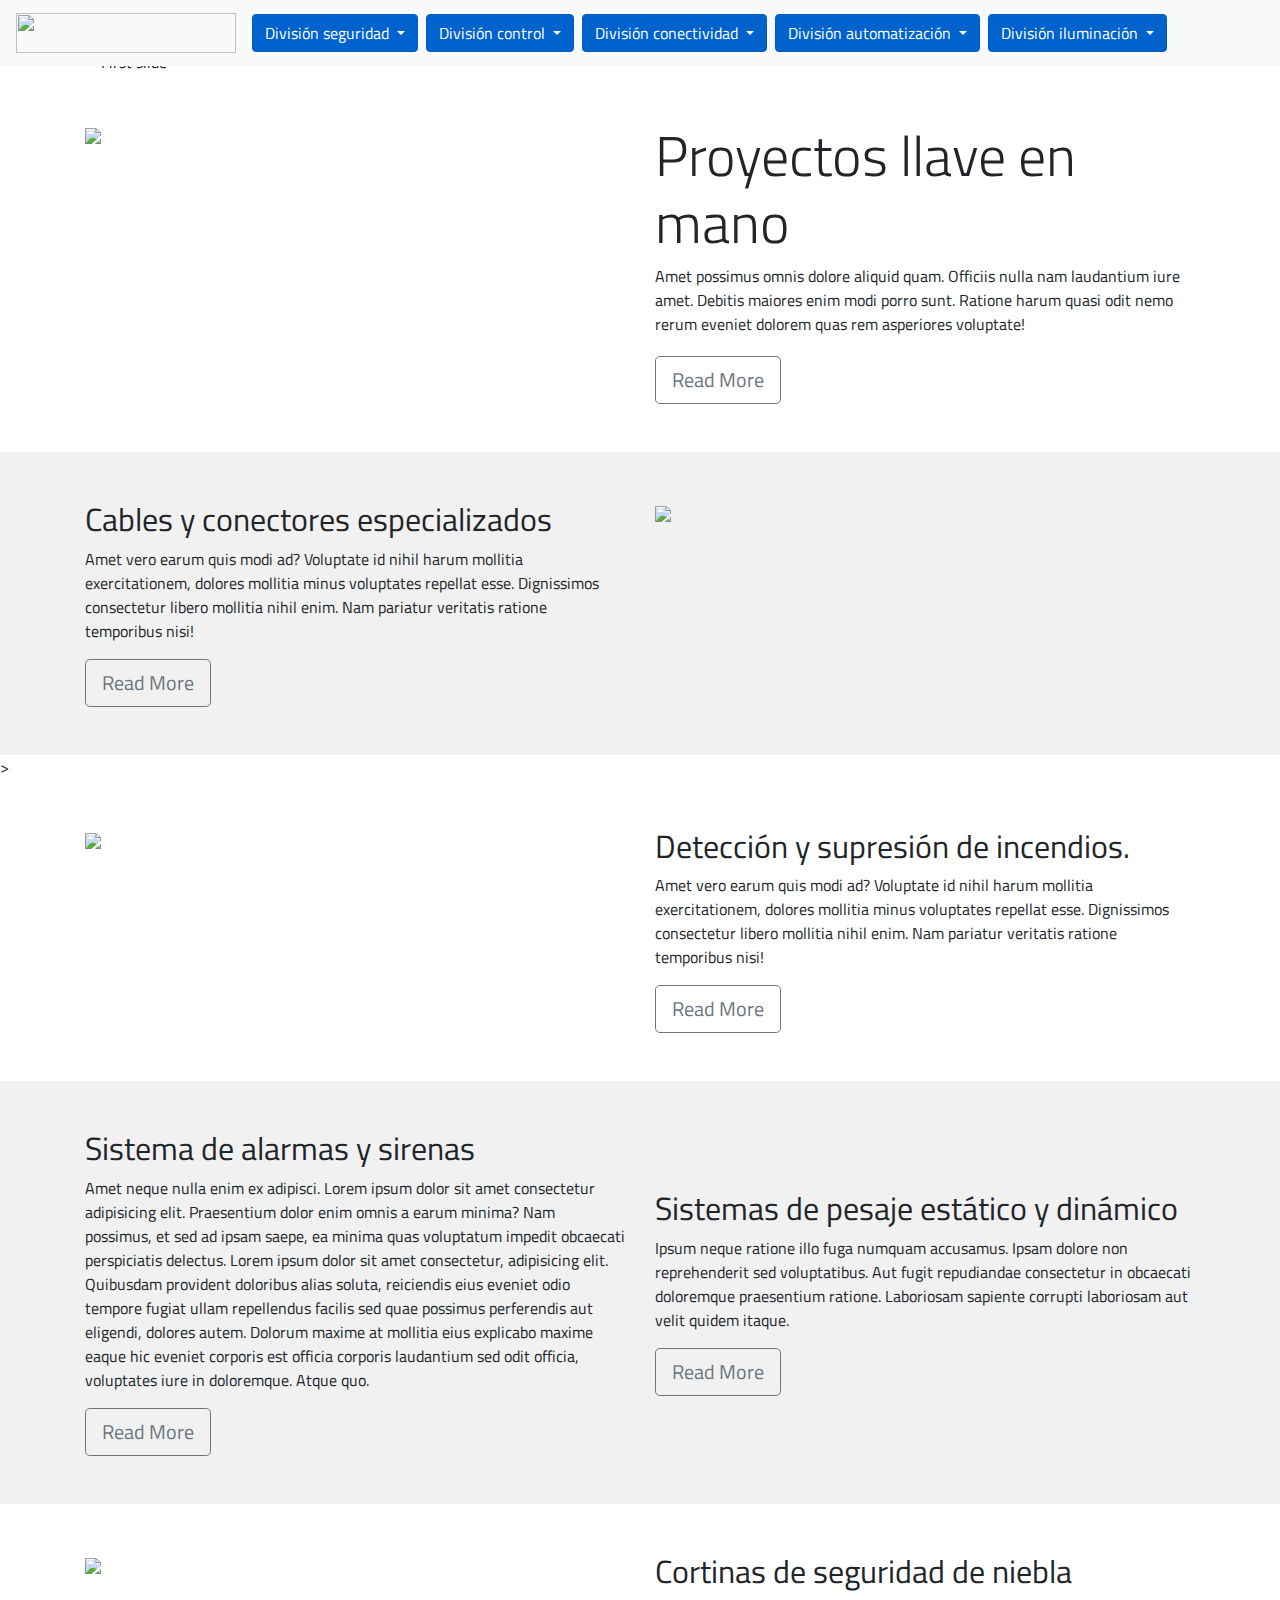
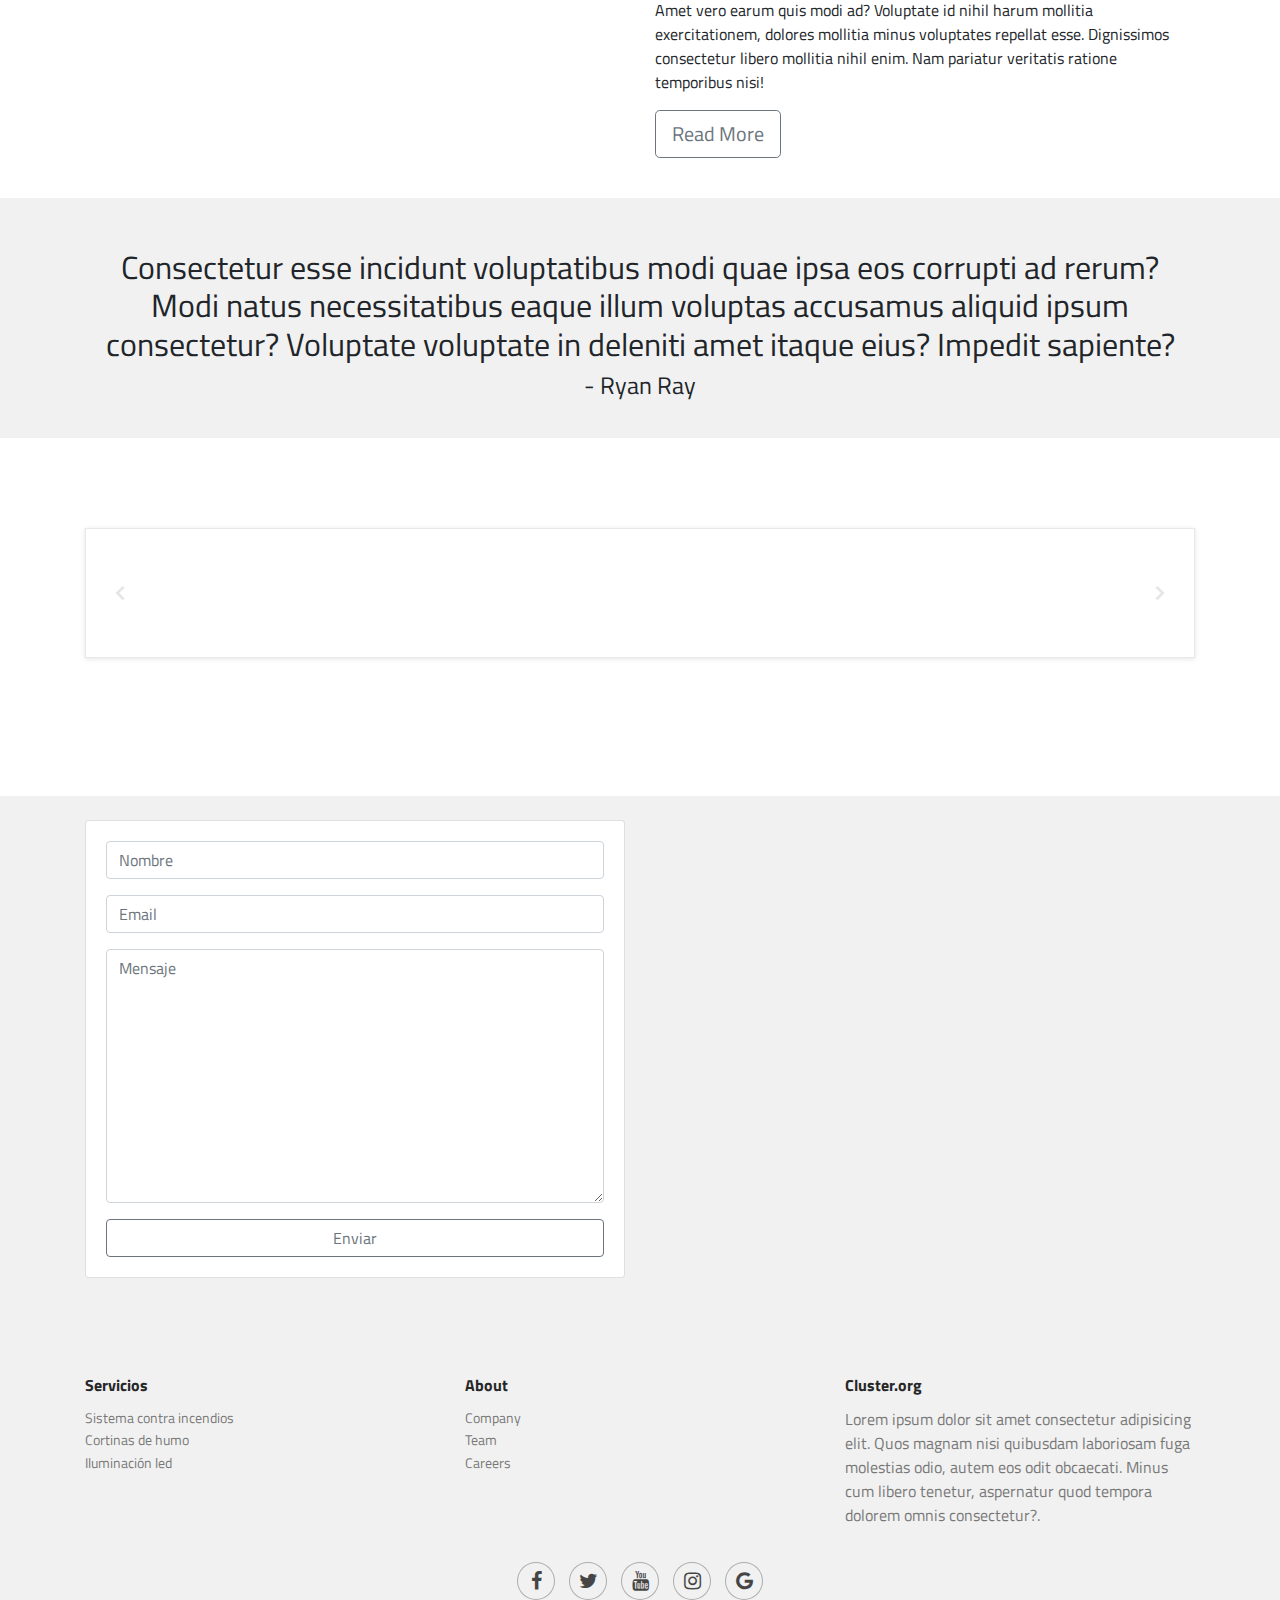
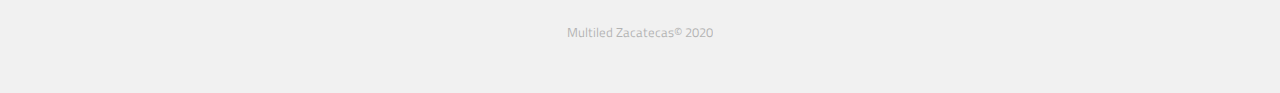
==== index.html @ 1f3538a5 "Multiled-4" ====
<!DOCTYPE html>
<html lang="en">

<head>
  <meta charset="UTF-8" />
  <title>Multiled</title>
  <!-- GOOGLE FONT -->
  <link href="https://fonts.googleapis.com/css?family=Titillium+Web" rel="stylesheet" />
  <!-- BOOTSTRAP 4 -->
  <link rel="stylesheet" href="https://stackpath.bootstrapcdn.com/bootstrap/4.1.0/css/bootstrap.min.css"
    integrity="sha384-9gVQ4dYFwwWSjIDZnLEWnxCjeSWFphJiwGPXr1jddIhOegiu1FwO5qRGvFXOdJZ4" crossorigin="anonymous">

  <!--los links y scrips del carousel de logos-->

  <link href='https://maxcdn.bootstrapcdn.com/bootstrap/4.1.1/css/bootstrap.min.css' rel='stylesheet'>
  <link href='https://use.fontawesome.com/releases/v5.8.1/css/all.css' rel='stylesheet'>
  <script type='text/javascript' src='https://cdnjs.cloudflare.com/ajax/libs/jquery/3.2.1/jquery.min.js'></script>
  <script type='text/javascript' src='https://maxcdn.bootstrapcdn.com/bootstrap/4.1.1/js/bootstrap.min.js'></script>

  <!--links y scrips del footer-dark-->
  <link href='https://maxcdn.bootstrapcdn.com/bootstrap/4.4.1/css/bootstrap.min.css' rel='stylesheet'>
  <link href='https://cdnjs.cloudflare.com/ajax/libs/font-awesome/4.7.0/css/font-awesome.min.css' rel='stylesheet'>

  <script type='text/javascript' src='https://cdnjs.cloudflare.com/ajax/libs/jquery/3.2.1/jquery.min.js'></script>
  <script type='text/javascript' src='https://maxcdn.bootstrapcdn.com/bootstrap/4.4.1/js/bootstrap.min.js'></script>


  <!-- SCROOLL REVEAL JS LIBRARY CDN -->
  <script src="https://unpkg.com/scrollreveal/dist/scrollreveal.min.js"></script>
  <!-- CUSTOM CSS -->
  <link rel="stylesheet" href="css/main.css">
</head>

<body>

  <!-- NAVIGATION -->
  <nav class="navbar navbar-expand-lg navbar-light bg-light fixed-top">
    <a class="navbar-brand" href="/index.html"> <img src="img/logo1.png" width="220" height="40" alt=""></a>
    <!--navbar para colocar el logo-->

    <button class="navbar-toggler" type="button" data-toggle="collapse" data-target="#navbarNavAltMarkup"
      aria-controls="navbarNavAltMarkup" aria-expanded="false" aria-label="Toggle navigation">
      <span class="navbar-toggler-icon"></span>
    </button>
    <div class="collapse navbar-collapse" id="navbarNavAltMarkup">
      <div class="navbar-nav ml-center">

        <div class="btn-group">
          <!--navegación de boton-->
          <div class="dropdown show">
            <a class="btn btn-primary dropdown-toggle col-xs-2" href="#" role="button" id="dropdownMenuLink"
              data-toggle="dropdown" aria-haspopup="true" aria-expanded="false">
              División seguridad
            </a>
            <div class="dropdown-menu" aria-labelledby="dropdownMenuLink">
              <a class="dropdown-item" href="/Div_Seg.html">Detección y supresión de incendios</a>
              <a class="dropdown-item" href="/Div_Seg.html">Cortinas de seguridad de niebla</a>
              <a class="dropdown-item" href="/Div_Seg.html">Sistema de alarmas y sirenas</a>
            </div>
          </div>

          <!--navegación de boton-->
          <div class="dropdown show">
            <a class="btn btn-primary dropdown-toggle col-xs-2 ml-2" href="#" role="button" id="dropdownMenuLink"
              data-toggle="dropdown" aria-haspopup="true" aria-expanded="false">
              División control
            </a>
            <div class="dropdown-menu" aria-labelledby="dropdownMenuLink">
              <a class="dropdown-item" href="#">Sistema de pesajes</a>
              <a class="dropdown-item" href="#">Densímetros</a>
              <a class="dropdown-item" href="#">Sensores especializados para instrumentación</a>
            </div>
          </div>

          <!--navegación de botón-->

          <div class="dropdown show">
            <a class="btn btn-primary dropdown-toggle col-xs-2 ml-2" href="#" role="button" id="dropdownMenuLink"
              data-toggle="dropdown" aria-haspopup="true" aria-expanded="false">
              División conectividad
            </a>
            <div class="dropdown-menu" aria-labelledby="dropdownMenuLink">
              <a class="dropdown-item" href="#">PLC</a>
              <a class="dropdown-item" href="#">Cables y conectores especializados</a>
            </div>
          </div>

          <!--navegación de boton-->
          <div class="dropdown show">
            <a class="btn btn-primary dropdown-toggle col-xs-2 ml-2" href="#" role="button" id="dropdownMenuLink"
              data-toggle="dropdown" aria-haspopup="true" aria-expanded="false">
              División automatización
            </a>
            <div class="dropdown-menu" aria-labelledby="dropdownMenuLink">
              <a class="dropdown-item" href="#">Automatización de procesos industriales personalizados</a>
            </div>
          </div>

          <!--navegación de boton-->
          <div class="dropdown show">
            <a class="btn btn-primary dropdown-toggle col-xs-2 ml-2" href="#" role="button" id="dropdownMenuLink"
              data-toggle="dropdown" aria-haspopup="true" aria-expanded="false">
              <!--añadi estos 2 pedacitos de código para separar los botones uno de otro col-xs-2 ml-2-->
              División iluminación
            </a>
            <div class="dropdown-menu" aria-labelledby="dropdownMenuLink">
              <a class="dropdown-item" href="#">Iluminación led especializada</a>
            </div>
          </div>
          <!--fin del navbar-->
        </div>
  </nav>
  <!--navegación de botón-->

  <!--Presentación de imagenes-->

  <div id="carouselExampleIndicators" class="carousel slide" data-ride="carousel">
    <ol class="carousel-indicators">
      <li data-target="#carouselExampleIndicators" data-slide-to="0" class="active"></li>
      <li data-target="#carouselExampleIndicators" data-slide-to="1"></li>
      <li data-target="#carouselExampleIndicators" data-slide-to="2"></li>
    </ol>
    <div id="carousel">
      <div class="container">
        <!--anadí este container para que la imagen se viera más pequeña y centrada-->
        <div class="carousel-inner">
          <div class="carousel-item active">

            <img class="d-block w-100" src="img/humo.png" padd alt="First slide">
          </div>
          <div class="carousel-item">
            <img class="d-block w-100" src="img/det_supr_ince_01.png" alt="Second slide">
          </div>
          <div class="carousel-item">
            <img class="d-block w-100" src="img/sirenas y alarmas.png" alt="Third slide">
          </div>
        </div>
        <a class="carousel-control-prev" href="#carouselExampleIndicators" role="button" data-slide="prev">
          <span class="carousel-control-prev-icon" aria-hidden="true"></span>
          <span class="sr-only">Previous</span>
        </a>
        <a class="carousel-control-next" href="#carouselExampleIndicators" role="button" data-slide="next">
          <span class="carousel-control-next-icon" aria-hidden="true"></span>
          <span class="sr-only">Next</span>
        </a>
      </div>
    </div>
  </div>

  <!-- SECTION -->
  <section id="header">
    <div class="container">
      <div class="row">
        <div class="col-md-6 col-sm-6">
          <div class="header-content-left mt-5">
            <img src="img/llave en mano.png" style="width: 100%;">
          </div>
        </div>

        <div class="col-md-6 col-sm-6">
          <div class="header-content-right">
            <h1 class="display-4 mt-5">Proyectos llave en mano</h1>
            <p class="mt-2">Amet possimus omnis dolore aliquid quam. Officiis nulla nam laudantium iure amet. Debitis
              maiores enim modi porro sunt. Ratione harum quasi odit nemo rerum eveniet dolorem quas rem asperiores
              voluptate!</p>
            <a href="#" class="btn btn-outline-secondary header-btn btn-lg mt-1">Read More</a>
          </div>
        </div>
      </div>
    </div>
  </section>

  <section id="info-cero">
    <div class="container">
      <div class="row mt-5">
        <div class="col-md-6 col-md-2 mt-5 mb-5">
          <div class="info-right">
            <h2>Cables y conectores especializados</h2>
            <p>Amet vero earum quis modi ad? Voluptate id nihil harum mollitia exercitationem, dolores mollitia minus
              voluptates repellat esse. Dignissimos consectetur libero mollitia nihil enim. Nam pariatur veritatis
              ratione temporibus nisi!</p>
            <a href="#" class="btn btn-outline-secondary btn-lg">Read More</a>
          </div>
        </div>
        <div class="col-md-6 mt-5 mb-5">
          <div class="info-left">
            <img src="img/turck.png" style="width: 100%">
          </div>
        </div>
      </div>
  </section>>

  <section id="info-one">
    <div class="container">
      <div class="row mt-5">
        <div class="col-md-6">
          <div class="info-right">
            <img src="img/det_supr_ince_01.png" style="width: 100%">
          </div>
        </div>
        <div class="col-md-6 my-auto">
          <div class="info-right">
            <h2>Detección y supresión de incendios.</h2>
            <p>Amet vero earum quis modi ad? Voluptate id nihil harum mollitia exercitationem, dolores mollitia minus
              voluptates repellat esse. Dignissimos consectetur libero mollitia nihil enim. Nam pariatur veritatis
              ratione temporibus nisi!</p>
            <a href="#" class="btn btn-outline-secondary btn-lg">Read More</a>
          </div>
        </div>
      </div>
    </div>
  </section>

  <section id="info-two">
    <div class="container">
      <div class="row my-5">
        <div class="col-md-6 mt-5 mb-5">
          <h2>Sistema de alarmas y sirenas</h2>
          <p>Amet neque nulla enim ex adipisci.
            Lorem ipsum dolor sit amet consectetur adipisicing elit. Praesentium dolor enim omnis a earum minima? Nam
            possimus, et sed ad ipsam saepe, ea minima quas voluptatum impedit obcaecati perspiciatis delectus.
            Lorem ipsum dolor sit amet consectetur, adipisicing elit. Quibusdam provident doloribus alias soluta,
            reiciendis eius eveniet odio tempore fugiat ullam repellendus facilis sed quae possimus perferendis aut
            eligendi, dolores autem. Dolorum maxime at mollitia eius explicabo maxime eaque hic eveniet corporis est
            officia corporis laudantium sed odit officia, voluptates iure in doloremque. Atque quo.</p>
          <a href="#" class="btn btn-outline-secondary btn-lg">Read More</a>
        </div>
        <div class="col-md-6 my-auto">
          <h2>Sistemas de pesaje estático y dinámico</h2>
          <p>Ipsum neque ratione illo fuga numquam accusamus. Ipsam dolore non reprehenderit sed voluptatibus. Aut fugit
            repudiandae consectetur in obcaecati doloremque praesentium ratione. Laboriosam sapiente corrupti laboriosam
            aut velit quidem itaque.</p>
          <a href="#" class="btn btn-outline-secondary btn-lg">Read More</a>
        </div>
      </div>
    </div>
  </section>

  <section id="info-three">
    <div class="container">
      <div class="row mt-5">
        <div class="col-md-6">
          <div class="info-left">
            <img src="img/humo.png" style="width: 100%">
          </div>
        </div>
        <div class="col-md-6 my-auto">
          <div class="info-right">
            <h2>Cortinas de seguridad de niebla</h2>
            <p>Amet vero earum quis modi ad? Voluptate id nihil harum mollitia exercitationem, dolores mollitia minus
              voluptates repellat esse. Dignissimos consectetur libero mollitia nihil enim. Nam pariatur veritatis
              ratione temporibus nisi!</p>
            <a href="#" class="btn btn-outline-secondary btn-lg">Read More</a>
          </div>
        </div>
      </div>
    </div>
  </section>

  <section id="testimonial">
    <div class="container">
      <p class="h2 mb-2">
        Consectetur esse incidunt voluptatibus modi quae ipsa eos corrupti ad rerum? Modi natus necessitatibus eaque
        illum voluptas accusamus aliquid ipsum consectetur? Voluptate voluptate in deleniti amet itaque eius? Impedit
        sapiente?
      </p>
      <p class="h4">- Ryan Ray</p>
    </div>
  </section>
  <!--carrousel de los logos de las marcas-->
  <section>
    <script type='text/javascript'>$(document).ready(function(){

        if($('.brands_slider').length)
        {
        var brandsSlider = $('.brands_slider');
        
        brandsSlider.owlCarousel(
        {
        loop:true,
        autoplay:true,
        autoplayTimeout:5000,
        nav:false,
        dots:false,
        autoWidth:true,
        items:8,
        margin:42
        });
        
        if($('.brands_prev').length)
        {
        var prev = $('.brands_prev');
        prev.on('click', function()
        {
        brandsSlider.trigger('prev.owl.carousel');
        });
        }
        
        if($('.brands_next').length)
        {
        var next = $('.brands_next');
        next.on('click', function()
        {
        brandsSlider.trigger('next.owl.carousel');
        });
        }
        }
        
        
        });</script> 
    <link rel="stylesheet" href="https://cdnjs.cloudflare.com/ajax/libs/OwlCarousel2/2.3.4/assets/owl.carousel.min.css">
    <link rel="stylesheet" href="https://cdnjs.cloudflare.com/ajax/libs/OwlCarousel2/2.3.4/assets/owl.theme.default.css">
    <script src="https://cdnjs.cloudflare.com/ajax/libs/OwlCarousel2/2.2.1/owl.carousel.js"></script>
    <div class="brands">
        <div class="container">
            <div class="row">
                <div class="col">
                    <div class="brands_slider_container">
                        <div  class="owl-carousel owl-theme brands_slider" style="margin-top: 30px;">
                            <div class="owl-item">
                                <div class="brands_item d-flex flex-column justify-content-center"><img src="/img/logos/Ahresty2.png" alt=""></div>
                            </div>
                            <div class="owl-item">
                                <div class="brands_item d-flex flex-column justify-content-center"><img src="/img/logos/Arian-Silver.png" alt=""></div>
                            </div>
                            <div class="owl-item">
                                <div class="brands_item d-flex flex-column justify-content-center"><img src="/img/logos/Fresnillo.png" alt=""></div>
                            </div>
                            <div class="owl-item">
                                <div class="brands_item d-flex flex-column justify-content-center"><img src="/img/logos/Grupo-Mexico-logo.png" alt=""></div>
                            </div>
                            <div class="owl-item">
                                <div class="brands_item d-flex flex-column justify-content-center"><img src="/img/logos/logo peñoles.png" alt=""></div>
                            </div>
                            <div class="owl-item">
                                <div class="brands_item d-flex flex-column justify-content-center"><img src="/img/logos/logo_capstone.png" alt=""></div>
                            </div>
                            <div class="owl-item">
                                <div class="brands_item d-flex flex-column justify-content-center"><img src="/img/logos/Newmont-Goldcorp.png" alt=""></div>
                            </div>
                            <div class="owl-item">
                                <div class="brands_item d-flex flex-column justify-content-center"><img src="/img/logos/frisco.png" alt=""></div>
                            </div>
                        </div> <!-- Brands Slider Navigation -->
                        <div class="brands_nav brands_prev"><i class="fas fa-chevron-left"></i></div>
                        <div class="brands_nav brands_next"><i class="fas fa-chevron-right"></i></div>
                    </div>
                </div>
            </div>
        </div>
    </div>
  </section>

  <section id="contact">
    <div class="container">
      <div class="row mt-5">
        <div class="col-md-6">
          <div class="info-left">
            <form class="card mt-4">
              <div class="card-body">
                <div class="form-group">
                  <input type="text" class="form-control" placeholder="Nombre">
                </div>
                <div class="form-group">
                  <input type="text" class="form-control" placeholder="Email">
                </div>
                <div class="form-group">
                  <textarea cols="30" rows="10" placeholder="Mensaje" class="form-control"></textarea>
                </div>
                <button class="btn btn-outline-secondary btn-block" href="multiled@multiled.com.mx">
                  Enviar
                </button>
              </div>
            </form>
          </div>
        </div>
        <div class="col-md-6 mt-4">
          <div class="info-right">
            <iframe
              src="https://www.google.com/maps/embed?pb=!1m18!1m12!1m3!1d1839.4274007402591!2d-102.60488958325053!3d22.7707691632684!2m3!1f0!2f0!3f0!3m2!1i1024!2i768!4f13.1!3m3!1m2!1s0x14075cfde7ad9171%3A0x8395cbbb6cde0a20!2sMultiled%20Zacatecas%20SA%20DE%20CV!5e0!3m2!1sen!2smx!4v1588278283548!5m2!1sen!2smx"
              width="520" height="450" frameborder="0" style="border:0;" allowfullscreen="" aria-hidden="false"
              tabindex="0"></iframe>
          </div>
        </div>
      </div>
    </div>
    <br>
    <br>
  </section>

  <div class="footer-dark">
    <footer>
      <div class="container">
        <div class="row">
          <div class="col-md-4 item">
            <h3>Servicios</h3>
            <ul>
              <li><a href="#">Sistema contra incendios</a></li>
              <li><a href="#">Cortinas de humo</a></li>
              <li><a href="#">Iluminación led</a></li>
            </ul>
          </div>

          <div class="col-md-4 item">
            <h3>About</h3>
            <ul>
              <li><a href="#">Company</a></li>
              <li><a href="#">Team</a></li>
              <li><a href="#">Careers</a></li>
            </ul>
          </div>
          <div class="col-md-4 item text">
            <h3>Cluster.org</h3>
            <p>Lorem ipsum dolor sit amet consectetur adipisicing elit. Quos magnam nisi quibusdam laboriosam fuga
              molestias odio, autem eos odit obcaecati. Minus cum libero tenetur, aspernatur quod tempora dolorem omnis
              consectetur?.</p>
          </div>
          <div class="col item social"><a href="#"><i class="fa fa-facebook"></i></a><a href="#"><i
                class="fa fa-twitter"></i></a><a href="#"><i class="fa fa-youtube"></i></a><a href="#"><i
                class="fa fa-instagram"></i></a><a href="#"><i class="fa fa-google"></i></a></div>
        </div>
        <p class="copyright">Multiled Zacatecas© 2020</p>
      </div>
    </footer>
  </div>


  <!-- SCRIPTS -->
  <script src="https://code.jquery.com/jquery-3.3.1.slim.min.js"
    integrity="sha384-q8i/X+965DzO0rT7abK41JStQIAqVgRVzpbzo5smXKp4YfRvH+8abtTE1Pi6jizo"
    crossorigin="anonymous"></script>
  <script src="https://cdnjs.cloudflare.com/ajax/libs/popper.js/1.14.0/umd/popper.min.js"
    integrity="sha384-cs/chFZiN24E4KMATLdqdvsezGxaGsi4hLGOzlXwp5UZB1LY//20VyM2taTB4QvJ"
    crossorigin="anonymous"></script>
  <script src="https://stackpath.bootstrapcdn.com/bootstrap/4.1.0/js/bootstrap.min.js"
    integrity="sha384-uefMccjFJAIv6A+rW+L4AHf99KvxDjWSu1z9VI8SKNVmz4sk7buKt/6v9KI65qnm"
    crossorigin="anonymous"></script>
    
  <script src='https://maxcdn.bootstrapcdn.com/bootstrap/4.1.1/js/bootstrap.min.js'></script>
  <link href='https://maxcdn.bootstrapcdn.com/bootstrap/4.1.1/css/bootstrap.min.css'>
  <script src='https://maxcdn.bootstrapcdn.com/bootstrap/4.1.1/js/bootstrap.min.js'></script>
  <script src='https://cdnjs.cloudflare.com/ajax/libs/jquery/3.2.1/jquery.min.js'></script>
  <!--google maps-->
  <script type="text/javascript" src="https://maps.google.com/maps/api/js"></script>

  <!-- SCROOLL REVEAL SCRIPT -->
  <script>
    window.sr = ScrollReveal();

    sr.reveal('.navbar', {
      duration: 2000,
      origin: 'bottom'
    });

    sr.reveal('.header-content-left', {
      duration: 2000,
      origin: 'top',
      distance: '300px'
    });

    sr.reveal('.header-content-right', {
      duration: 2000,
      origin: 'right',
      distance: '300px'
    });

    sr.reveal('.header-btn', {
      duration: 2000,
      delay: 1000,
      origin: 'bottom'
    });

    sr.reveal('#testimonial div', {
      duration: 2000,
      origin: 'left',
      distance: '300px',
      viewFactor: 0.2
    });

    document.querySelectorAll('a[href^="#"]').forEach(anchor => {
      anchor.addEventListener('click', function (e) {
        e.preventDefault();

        document.querySelector(this.getAttribute('href')).scrollIntoView({
          behavior: 'smooth'
        });
      });
    });
  </script>
</body>

</html>
---- css/main.css ----
body {
  font-family: 'Titillium Web', sans-serif;
}

.navbar-brand {
  font-size: 20px;
  color: #000;
  font-weight: bold;
}

#testimonial {
  background: #f1f1f1;
  padding: 50px 0 30px 0;
  text-align:center;
  margin-top: 40px;
}

#carousel{
  padding: 10px 0 0 0;
  margin-top: 40px;

}
#info-cero,#info-two{

  background: #f1f1f1;
}

#contact {
  background: #f1f1f1;
}

/*este es css del carousel para logos de empresas*/
.brands {
  width: 100%;
  padding-top: 90px;
  padding-bottom: 90px
}

.brands_slider_container {
  height: 130px;
  border: solid 1px #e8e8e8;
  box-shadow: 0px 1px 5px rgba(0, 0, 0, 0.1);
  padding-left: 97px;
  padding-right: 97px
}

.brands_slider {
  height: 100%;
  margin-top: 50px
}

.brands_item {
  height: 100%
}

.brands_item img {
  max-width: 100%
}

.brands_nav {
  position: absolute;
  top: 50%;
  -webkit-transform: translateY(-50%);
  -moz-transform: translateY(-50%);
  -ms-transform: translateY(-50%);
  -o-transform: translateY(-50%);
  transform: translateY(-50%);
  padding: 5px;
  cursor: pointer
}

.brands_nav i {
  color: #e5e5e5;
  -webkit-transition: all 200ms ease;
  -moz-transition: all 200ms ease;
  -ms-transition: all 200ms ease;
  -o-transition: all 200ms ease;
  transition: all 200ms ease
}

.brands_nav:hover i {
  color: #676767
}

.brands_prev {
  left: 40px
}

.brands_next {
  right: 40px
}

/* aqui dejo el footer-dark */ 

.footer-dark {
  padding: 50px 0;
  color: #272727;
  background-color: #f1f1f1
}

.footer-dark h3 {
  margin-top: 0;
  margin-bottom: 12px;
  font-weight: bold;
  font-size: 16px
}

.footer-dark ul {
  padding: 0;
  list-style: none;
  line-height: 1.6;
  font-size: 14px;
  margin-bottom: 0
}

.footer-dark ul a {
  color: inherit;
  text-decoration: none;
  opacity: 0.6
}

.footer-dark ul a:hover {
  opacity: 0.8
}

@media (max-width:767px) {
  .footer-dark .item:not(.social) {
      text-align: center;
      padding-bottom: 20px
  }
}

.footer-dark .item.text {
  margin-bottom: 36px
}

@media (max-width:767px) {
  .footer-dark .item.text {
      margin-bottom: 0
  }
}

.footer-dark .item.text p {
  opacity: 0.6;
  margin-bottom: 0
}

.footer-dark .item.social {
  text-align: center
}

@media (max-width:991px) {
  .footer-dark .item.social {
      text-align: center;
      margin-top: 20px
  }
}

.footer-dark .item.social>a {
  font-size: 20px;
  width: 36px;
  height: 36px;
  line-height: 36px;
  display: inline-block;
  text-align: center;
  border-radius: 50%;
  box-shadow: 0 0 0 1px rgba(17, 17, 17, 0.4);
  margin: 0 8px;
  color: #0c0c0c;
  opacity: 0.75
}

.footer-dark .item.social>a:hover {
  opacity: 0.9
}

.footer-dark .copyright {
  text-align: center;
  padding-top: 24px;
  opacity: 0.3;
  font-size: 13px;
  margin-bottom: 0
}
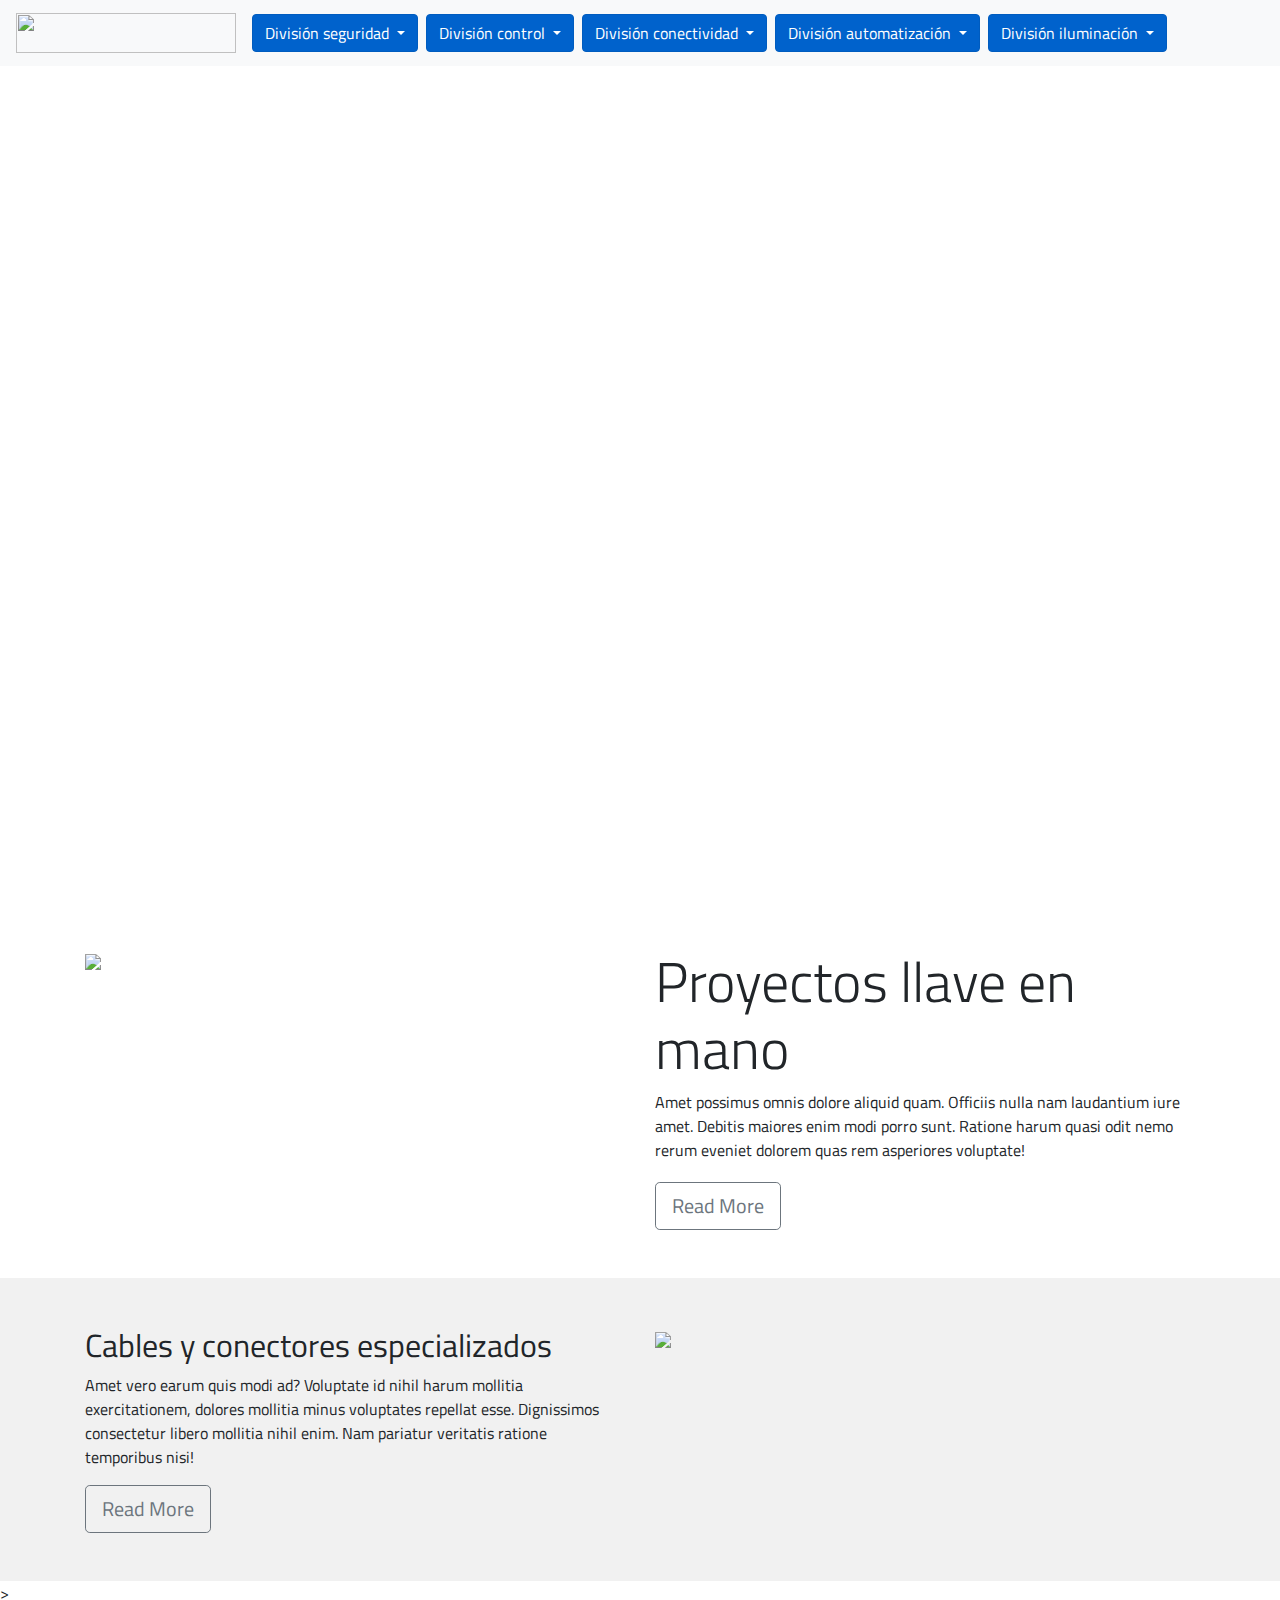
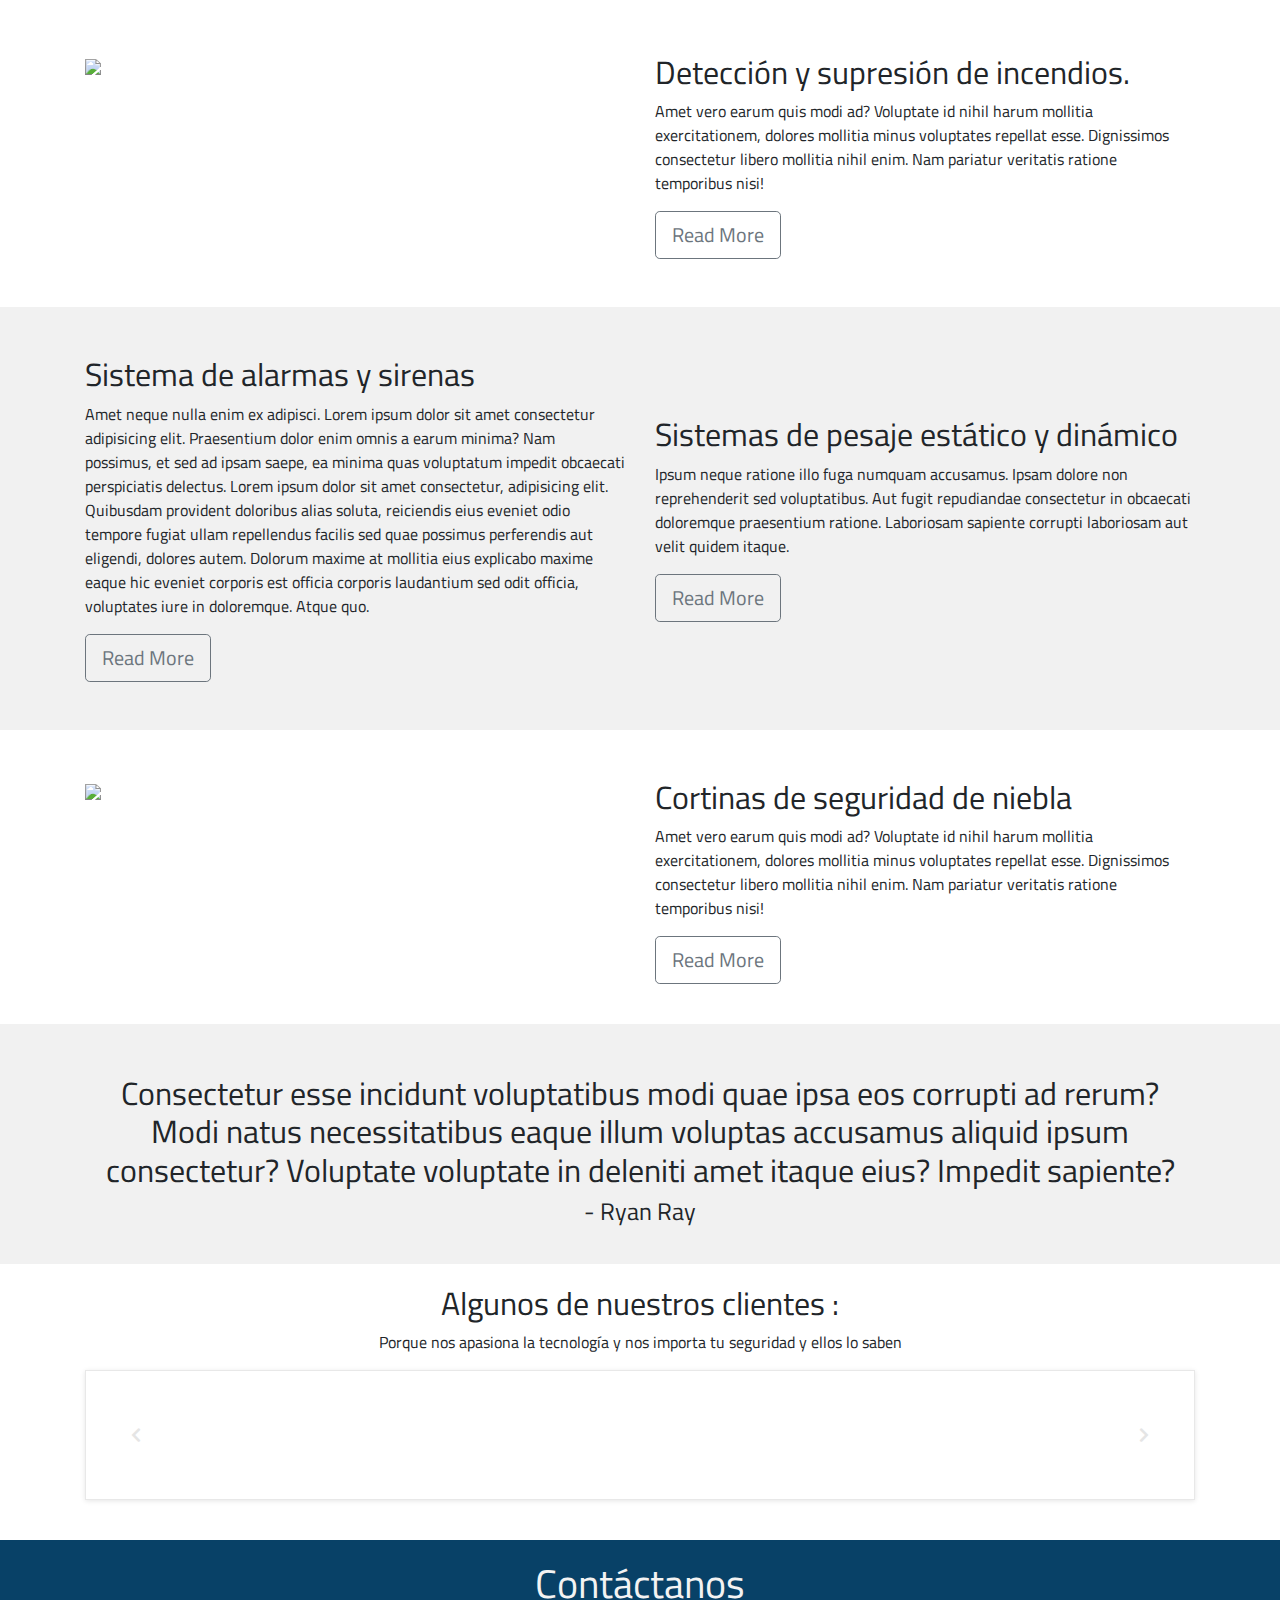
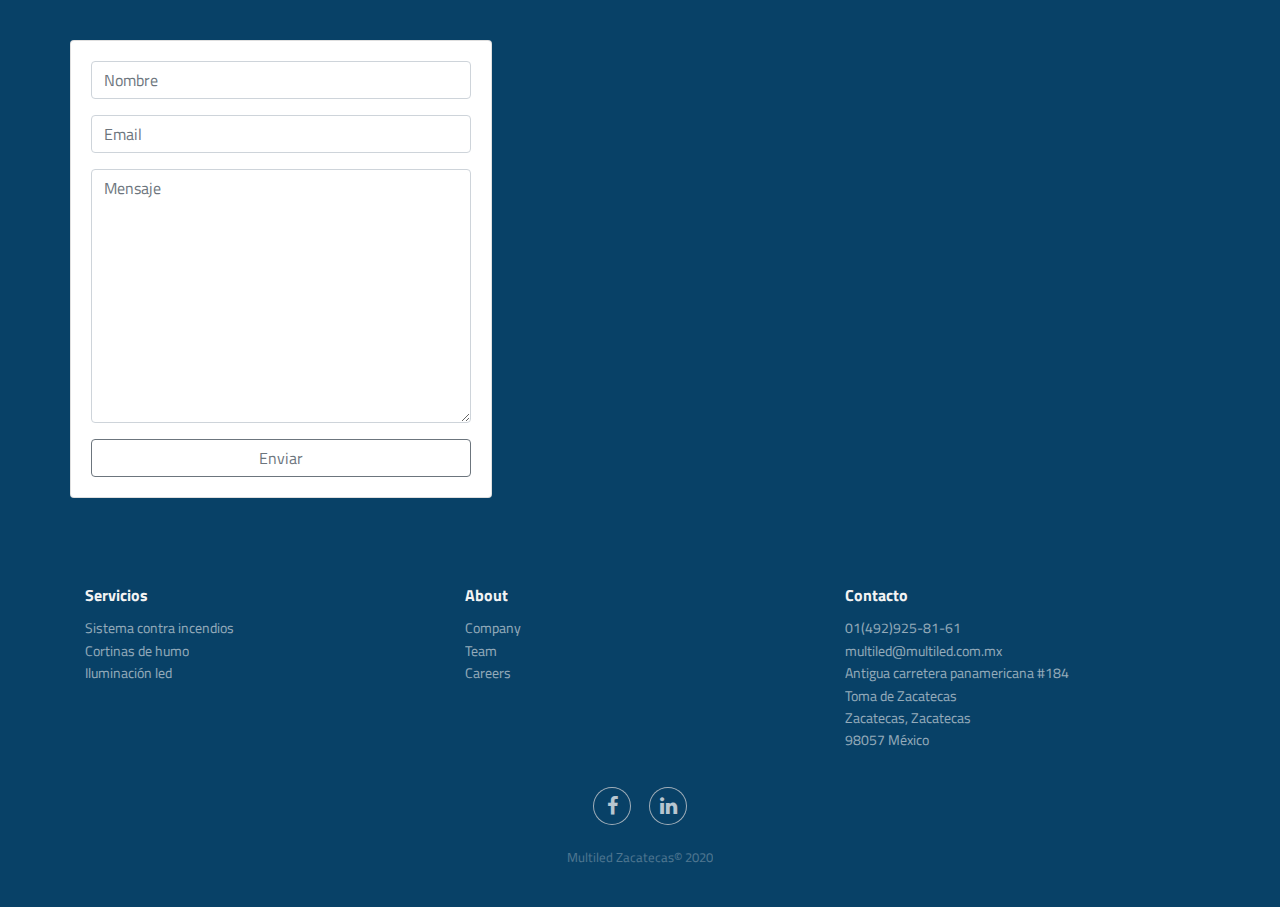
==== commit c2fde67a: "Multiled-7" ====
--- a/index.html
+++ b/index.html
@@ -1,41 +1,72 @@
 <!DOCTYPE html>
 <html lang="en">
 
-<head>
-  <meta charset="UTF-8" />
-  <title>Multiled</title>
-  <!-- GOOGLE FONT -->
-  <link href="https://fonts.googleapis.com/css?family=Titillium+Web" rel="stylesheet" />
-  <!-- BOOTSTRAP 4 -->
-  <link rel="stylesheet" href="https://stackpath.bootstrapcdn.com/bootstrap/4.1.0/css/bootstrap.min.css"
-    integrity="sha384-9gVQ4dYFwwWSjIDZnLEWnxCjeSWFphJiwGPXr1jddIhOegiu1FwO5qRGvFXOdJZ4" crossorigin="anonymous">
-
-  <!--los links y scrips del carousel de logos-->
-
-  <link href='https://maxcdn.bootstrapcdn.com/bootstrap/4.1.1/css/bootstrap.min.css' rel='stylesheet'>
-  <link href='https://use.fontawesome.com/releases/v5.8.1/css/all.css' rel='stylesheet'>
-  <script type='text/javascript' src='https://cdnjs.cloudflare.com/ajax/libs/jquery/3.2.1/jquery.min.js'></script>
-  <script type='text/javascript' src='https://maxcdn.bootstrapcdn.com/bootstrap/4.1.1/js/bootstrap.min.js'></script>
-
-  <!--links y scrips del footer-dark-->
-  <link href='https://maxcdn.bootstrapcdn.com/bootstrap/4.4.1/css/bootstrap.min.css' rel='stylesheet'>
-  <link href='https://cdnjs.cloudflare.com/ajax/libs/font-awesome/4.7.0/css/font-awesome.min.css' rel='stylesheet'>
-
-  <script type='text/javascript' src='https://cdnjs.cloudflare.com/ajax/libs/jquery/3.2.1/jquery.min.js'></script>
-  <script type='text/javascript' src='https://maxcdn.bootstrapcdn.com/bootstrap/4.4.1/js/bootstrap.min.js'></script>
-
-
-  <!-- SCROOLL REVEAL JS LIBRARY CDN -->
-  <script src="https://unpkg.com/scrollreveal/dist/scrollreveal.min.js"></script>
-  <!-- CUSTOM CSS -->
-  <link rel="stylesheet" href="css/main.css">
-</head>
+  <head>
+    <meta charset="UTF-8" />
+    <title>Multiled</title>
+    <!-- GOOGLE FONT -->
+    <link href="https://fonts.googleapis.com/css?family=Titillium+Web" rel="stylesheet" />
+    <!-- BOOTSTRAP 4 -->
+    <link rel="stylesheet" href="https://stackpath.bootstrapcdn.com/bootstrap/4.1.0/css/bootstrap.min.css"
+      integrity="sha384-9gVQ4dYFwwWSjIDZnLEWnxCjeSWFphJiwGPXr1jddIhOegiu1FwO5qRGvFXOdJZ4" crossorigin="anonymous">
+  
+    <!--los links y scrips del carousel de logos-->
+  
+    <link href='https://maxcdn.bootstrapcdn.com/bootstrap/4.1.1/css/bootstrap.min.css' rel='stylesheet'>
+    <link href='https://use.fontawesome.com/releases/v5.8.1/css/all.css' rel='stylesheet'>
+    <script type='text/javascript' src='https://cdnjs.cloudflare.com/ajax/libs/jquery/3.2.1/jquery.min.js'></script>
+    <script type='text/javascript' src='https://maxcdn.bootstrapcdn.com/bootstrap/4.1.1/js/bootstrap.min.js'></script>
+  
+    <script type='text/javascript' src="/jscrips//carousel.js"></script>
+  
+    <!--links y scrips del footer-dark-->
+    <link href='https://maxcdn.bootstrapcdn.com/bootstrap/4.4.1/css/bootstrap.min.css' rel='stylesheet'>
+    <link href='https://cdnjs.cloudflare.com/ajax/libs/font-awesome/4.7.0/css/font-awesome.min.css' rel='stylesheet'>
+  
+    <script type='text/javascript' src='https://cdnjs.cloudflare.com/ajax/libs/jquery/3.2.1/jquery.min.js'></script>
+    <script type='text/javascript' src='https://maxcdn.bootstrapcdn.com/bootstrap/4.4.1/js/bootstrap.min.js'></script>
+  
+    <!--scrips para funcionamiento de botones-->
+  
+      <script src="https://code.jquery.com/jquery-3.3.1.slim.min.js"
+      integrity="sha384-q8i/X+965DzO0rT7abK41JStQIAqVgRVzpbzo5smXKp4YfRvH+8abtTE1Pi6jizo"
+      crossorigin="anonymous"></script>
+      <script src="https://cdnjs.cloudflare.com/ajax/libs/popper.js/1.14.0/umd/popper.min.js"
+      integrity="sha384-cs/chFZiN24E4KMATLdqdvsezGxaGsi4hLGOzlXwp5UZB1LY//20VyM2taTB4QvJ"
+      crossorigin="anonymous"></script>
+      <script src="https://stackpath.bootstrapcdn.com/bootstrap/4.1.0/js/bootstrap.min.js"
+      integrity="sha384-uefMccjFJAIv6A+rW+L4AHf99KvxDjWSu1z9VI8SKNVmz4sk7buKt/6v9KI65qnm"
+      crossorigin="anonymous"></script>
+  
+  <!--scrips de whatsapp-->
+
+  <!--Jquery-->
+  <script src="https://cdnjs.cloudflare.com/ajax/libs/jquery/3.4.1/jquery.min.js" integrity="sha256-CSXorXvZcTkaix6Yvo6HppcZGetbYMGWSFlBw8HfCJo=" crossorigin="anonymous"></script>
+  <!--Floating WhatsApp css-->
+  <link rel="stylesheet" href="https://rawcdn.githack.com/rafaelbotazini/floating-whatsapp/3d18b26d5c7d430a1ab0b664f8ca6b69014aed68/floating-wpp.min.css">
+  <!--Floating WhatsApp javascript-->
+  <script type="text/javascript" src="https://rawcdn.githack.com/rafaelbotazini/floating-whatsapp/3d18b26d5c7d430a1ab0b664f8ca6b69014aed68/floating-wpp.min.js"></script>
+  <script src="/jscrips/whatsapp.js"></script>
+
+      <!-- SCROOLL REVEAL JS LIBRARY CDN -->
+      <script src="https://unpkg.com/scrollreveal/dist/scrollreveal.min.js"></script>
+  
+      <!-- CUSTOM CSS -->
+      <link rel="stylesheet" href="css/main.css">
+  
+      <!-- SCROOLL REVEAL SCRIPT -->
+      <script src="/jscrips//scrollreaveal.js"></script>
+
+
+  </head>
 
 <body>
+
+  <div id="WAButton"></div>
 
   <!-- NAVIGATION -->
   <nav class="navbar navbar-expand-lg navbar-light bg-light fixed-top">
-    <a class="navbar-brand" href="/index.html"> <img src="img/logo1.png" width="220" height="40" alt=""></a>
+    <a class="navbar-brand" href="https://multiled.github.io/"> <img src="img/logo1.png" width="220" height="40" alt=""></a>
     <!--navbar para colocar el logo-->
 
     <button class="navbar-toggler" type="button" data-toggle="collapse" data-target="#navbarNavAltMarkup"
@@ -53,9 +84,9 @@
               División seguridad
             </a>
             <div class="dropdown-menu" aria-labelledby="dropdownMenuLink">
-              <a class="dropdown-item" href="/Div_Seg.html">Detección y supresión de incendios</a>
-              <a class="dropdown-item" href="/Div_Seg.html">Cortinas de seguridad de niebla</a>
-              <a class="dropdown-item" href="/Div_Seg.html">Sistema de alarmas y sirenas</a>
+              <a class="dropdown-item" href="/Detección_y_supresión_de_incendios.html">Detección y supresión de incendios</a>
+              <a class="dropdown-item" href="/Cortinas_de_seguridad_de_niebla.html">Cortinas de seguridad de niebla</a>
+              <a class="dropdown-item" href="/Sistema_de_alarmas_y_sirenas.html">Sistema de alarmas y sirenas</a>
             </div>
           </div>
 
@@ -114,7 +145,7 @@
 
   <!--Presentación de imagenes-->
 
-  <div id="carouselExampleIndicators" class="carousel slide" data-ride="carousel">
+  <!--div id="carouselExampleIndicators" class="carousel slide" data-ride="carousel">
     <ol class="carousel-indicators">
       <li data-target="#carouselExampleIndicators" data-slide-to="0" class="active"></li>
       <li data-target="#carouselExampleIndicators" data-slide-to="1"></li>
@@ -122,7 +153,7 @@
     </ol>
     <div id="carousel">
       <div class="container">
-        <!--anadí este container para que la imagen se viera más pequeña y centrada-->
+        <!--anadí este container para que la imagen se viera más pequeña y centrada>
         <div class="carousel-inner">
           <div class="carousel-item active">
 
@@ -145,7 +176,36 @@
         </a>
       </div>
     </div>
-  </div>
+  </div-->
+
+  <!--Video-->
+  <section>
+          <div class="swiper-wrapper">
+            <div class="swiper-slide swiper-slide_video context-dark video-bg-overlay vide_bg swiper-slide-active" 
+            data-vide-bg="video/video" 
+            data-vide-options="posterType: jpg" 
+            style="width: 1920px; opacity: 1; transform: translate3d(0px, 0px, 0px);">
+              <div 
+              style="
+              position: absolute; z-index: -1; top: 0px; left: 0px; 
+              bottom: 0px; right: 0px; overflow: hidden; 
+              background-size: cover; background-color: transparent; 
+              background-repeat: no-repeat; background-position: 50% 50%; 
+              background-image: none;
+              ">
+                <video autoplay="" loop="" muted="" 
+                style="margin: auto; position: absolute; z-index: -1; top: 50%; left: 50%; 
+                transform: translate(-50%, -50%); visibility: visible; opacity: 1; width: 1922px; height: auto;">
+                  <source src="/Video/video.mp4" type="video/mp4">
+                    <source src="video/video.webm" type="video/webm">
+                      <source src="video/video.ogv" type="video/ogg">
+                      </video>
+                    </div>
+              <div class="swiper-slide-caption text-center" style="padding-top: 900px;">
+              </div>
+            </div>
+          </div >   
+   </section>
 
   <!-- SECTION -->
   <section id="header">
@@ -201,9 +261,11 @@
         <div class="col-md-6 my-auto">
           <div class="info-right">
             <h2>Detección y supresión de incendios.</h2>
-            <p>Amet vero earum quis modi ad? Voluptate id nihil harum mollitia exercitationem, dolores mollitia minus
+            <p>
+              Amet vero earum quis modi ad? Voluptate id nihil harum mollitia exercitationem, dolores mollitia minus
               voluptates repellat esse. Dignissimos consectetur libero mollitia nihil enim. Nam pariatur veritatis
-              ratione temporibus nisi!</p>
+              ratione temporibus nisi!
+            </p>
             <a href="#" class="btn btn-outline-secondary btn-lg">Read More</a>
           </div>
         </div>
@@ -269,51 +331,15 @@
   </section>
   <!--carrousel de los logos de las marcas-->
   <section>
-    <script type='text/javascript'>$(document).ready(function(){
-
-        if($('.brands_slider').length)
-        {
-        var brandsSlider = $('.brands_slider');
-        
-        brandsSlider.owlCarousel(
-        {
-        loop:true,
-        autoplay:true,
-        autoplayTimeout:5000,
-        nav:false,
-        dots:false,
-        autoWidth:true,
-        items:8,
-        margin:42
-        });
-        
-        if($('.brands_prev').length)
-        {
-        var prev = $('.brands_prev');
-        prev.on('click', function()
-        {
-        brandsSlider.trigger('prev.owl.carousel');
-        });
-        }
-        
-        if($('.brands_next').length)
-        {
-        var next = $('.brands_next');
-        next.on('click', function()
-        {
-        brandsSlider.trigger('next.owl.carousel');
-        });
-        }
-        }
-        
-        
-        });</script> 
+     
     <link rel="stylesheet" href="https://cdnjs.cloudflare.com/ajax/libs/OwlCarousel2/2.3.4/assets/owl.carousel.min.css">
     <link rel="stylesheet" href="https://cdnjs.cloudflare.com/ajax/libs/OwlCarousel2/2.3.4/assets/owl.theme.default.css">
     <script src="https://cdnjs.cloudflare.com/ajax/libs/OwlCarousel2/2.2.1/owl.carousel.js"></script>
-    <div class="brands">
+    <div class="brands" style="padding-top: 20px; padding-bottom: 40px;">
         <div class="container">
-            <div class="row">
+          <p class="h2 text-center">Algunos de nuestros clientes :</p>
+          <p class="text-center">Porque nos apasiona la tecnología y nos importa tu seguridad y ellos lo saben</p>
+          <div class="row">
                 <div class="col">
                     <div class="brands_slider_container">
                         <div  class="owl-carousel owl-theme brands_slider" style="margin-top: 30px;">
@@ -353,7 +379,9 @@
 
   <section id="contact">
     <div class="container">
-      <div class="row mt-5">
+      <h1 class="text-center h1" style="padding-top: 20px;">Contáctanos</h1>
+      <div class="row">
+        <div class="row ">
         <div class="col-md-6">
           <div class="info-left">
             <form class="card mt-4">
@@ -410,83 +438,33 @@
             </ul>
           </div>
           <div class="col-md-4 item text">
-            <h3>Cluster.org</h3>
-            <p>Lorem ipsum dolor sit amet consectetur adipisicing elit. Quos magnam nisi quibusdam laboriosam fuga
-              molestias odio, autem eos odit obcaecati. Minus cum libero tenetur, aspernatur quod tempora dolorem omnis
-              consectetur?.</p>
-          </div>
-          <div class="col item social"><a href="#"><i class="fa fa-facebook"></i></a><a href="#"><i
-                class="fa fa-twitter"></i></a><a href="#"><i class="fa fa-youtube"></i></a><a href="#"><i
-                class="fa fa-instagram"></i></a><a href="#"><i class="fa fa-google"></i></a></div>
-        </div>
+            <h3>Contacto</h3>
+            <ul>
+              <li><a href="tel:+014929258161">01(492)925-81-61</a></li>
+              <li><a href="mailto:multiled@multiled.com.mx">multiled@multiled.com.mx</a></li>
+              <li><p>
+                Antigua carretera panamericana #184
+                <br>
+                Toma de Zacatecas
+                <br>
+                Zacatecas, Zacatecas
+                <br>
+                98057 México
+              </p></li>
+            </ul>
+            
+          </div>
+        <div id="icons" class="col item social">
+            <a href="https://www.facebook.com/Multiledzacatecas/"><i class="fa fa-facebook"></i></a>
+            <a href="https://www.linkedin.com/company/multiled/"><i class="fa fa-linkedin"></i></a>
+          </div> 
+        </div>
+        
         <p class="copyright">Multiled Zacatecas© 2020</p>
       </div>
     </footer>
   </div>
 
-
-  <!-- SCRIPTS -->
-  <script src="https://code.jquery.com/jquery-3.3.1.slim.min.js"
-    integrity="sha384-q8i/X+965DzO0rT7abK41JStQIAqVgRVzpbzo5smXKp4YfRvH+8abtTE1Pi6jizo"
-    crossorigin="anonymous"></script>
-  <script src="https://cdnjs.cloudflare.com/ajax/libs/popper.js/1.14.0/umd/popper.min.js"
-    integrity="sha384-cs/chFZiN24E4KMATLdqdvsezGxaGsi4hLGOzlXwp5UZB1LY//20VyM2taTB4QvJ"
-    crossorigin="anonymous"></script>
-  <script src="https://stackpath.bootstrapcdn.com/bootstrap/4.1.0/js/bootstrap.min.js"
-    integrity="sha384-uefMccjFJAIv6A+rW+L4AHf99KvxDjWSu1z9VI8SKNVmz4sk7buKt/6v9KI65qnm"
-    crossorigin="anonymous"></script>
-    
-  <script src='https://maxcdn.bootstrapcdn.com/bootstrap/4.1.1/js/bootstrap.min.js'></script>
-  <link href='https://maxcdn.bootstrapcdn.com/bootstrap/4.1.1/css/bootstrap.min.css'>
-  <script src='https://maxcdn.bootstrapcdn.com/bootstrap/4.1.1/js/bootstrap.min.js'></script>
-  <script src='https://cdnjs.cloudflare.com/ajax/libs/jquery/3.2.1/jquery.min.js'></script>
-  <!--google maps-->
-  <script type="text/javascript" src="https://maps.google.com/maps/api/js"></script>
-
-  <!-- SCROOLL REVEAL SCRIPT -->
-  <script>
-    window.sr = ScrollReveal();
-
-    sr.reveal('.navbar', {
-      duration: 2000,
-      origin: 'bottom'
-    });
-
-    sr.reveal('.header-content-left', {
-      duration: 2000,
-      origin: 'top',
-      distance: '300px'
-    });
-
-    sr.reveal('.header-content-right', {
-      duration: 2000,
-      origin: 'right',
-      distance: '300px'
-    });
-
-    sr.reveal('.header-btn', {
-      duration: 2000,
-      delay: 1000,
-      origin: 'bottom'
-    });
-
-    sr.reveal('#testimonial div', {
-      duration: 2000,
-      origin: 'left',
-      distance: '300px',
-      viewFactor: 0.2
-    });
-
-    document.querySelectorAll('a[href^="#"]').forEach(anchor => {
-      anchor.addEventListener('click', function (e) {
-        e.preventDefault();
-
-        document.querySelector(this.getAttribute('href')).scrollIntoView({
-          behavior: 'smooth'
-        });
-      });
-    });
-  </script>
 </body>
 
-</html>+</html>
--- a/css/main.css
+++ b/css/main.css
@@ -1,5 +1,12 @@
 body {
   font-family: 'Titillium Web', sans-serif;
+}
+
+.bg{
+
+  
+  height: 100%;
+  
 }
 
 .navbar-brand {
@@ -26,7 +33,8 @@
 }
 
 #contact {
-  background: #f1f1f1;
+  color: #f3f3f3;
+  background:#084167;
 }
 
 /*este es css del carousel para logos de empresas*/
@@ -90,12 +98,215 @@
   right: 40px
 }
 
+/*Aqui esta le css del punto de venta*/
+.mydiv {
+    margin-top: 50px;
+    margin-bottom: 50px
+}
+
+.padding-0 {
+    padding-right: 5px;
+    padding-left: 5px
+}
+
+.img-style {
+    margin-left: -11px;
+    box-shadow: 1px 1px 5px 1px rgba(0, 0, 0, 0.1);
+    border-radius: 5px;
+    max-width: 104% !important
+}
+
+.m-t-20 {
+    margin-top: 20px
+}
+
+.bbb_background {
+    background-color: #E0E0E0 !important
+}
+
+.ribbon {
+    width: 150px;
+    height: 150px;
+    overflow: hidden;
+    position: absolute
+}
+
+.ribbon::before,
+.ribbon::after {
+    position: absolute;
+    z-index: -1;
+    content: '';
+    display: block;
+    border: 5px solid #2980b9
+}
+
+.ribbon span {
+    position: absolute;
+    display: block;
+    width: 225px;
+    padding: 8px 0;
+    background-color: #3498db;
+    box-shadow: 0 5px 10px rgba(0, 0, 0, .1);
+    color: #fff;
+    font: 100 18px/1 'Lato', sans-serif;
+    text-shadow: 0 1px 1px rgba(0, 0, 0, .2);
+    text-transform: uppercase;
+    text-align: center
+}
+
+.ribbon-top-right {
+    top: -10px;
+    right: -10px
+}
+
+.ribbon-top-right::before,
+.ribbon-top-right::after {
+    border-top-color: transparent;
+    border-right-color: transparent
+}
+
+.ribbon-top-right::before {
+    top: 0;
+    left: 17px
+}
+
+.ribbon-top-right::after {
+    bottom: 17px;
+    right: 0
+}
+
+.ribbon-top-right span {
+    left: -25px;
+    top: 30px;
+    transform: rotate(45deg)
+}
+
+div {
+    display: block;
+    position: relative;
+    -webkit-box-sizing: border-box;
+    -moz-box-sizing: border-box;
+    box-sizing: border-box
+}
+
+.bbb_deals_featured {
+    width: 100%
+}
+
+.bbb_deals {
+    width: 100%;
+    margin-right: 7%;
+    padding-top: 30px;
+    padding-left: 25px;
+    padding-right: 25px;
+    padding-bottom: 34px;
+    box-shadow: 1px 1px 5px 1px rgba(0, 0, 0, 0.1);
+    border-radius: 5px;
+    margin-top: 0px
+}
+
+.bbb_deals_title {
+    position: absolute;
+    top: 27px;
+    left: 40px;
+    font-size: 18px;
+    font-weight: 500;
+    color: #000000
+}
+
+.bbb_deals_slider_container {
+    width: 100%
+}
+
+.bbb_deals_item {
+    width: 100% !important
+}
+
+.bbb_deals_image {
+    width: 100%
+}
+
+.bbb_deals_image img {
+    width: 100%
+}
+
+.bbb_deals_content {
+    margin-top: 33px
+}
+
+.bbb_deals_item_category a {
+    font-size: 14px;
+    font-weight: 400;
+    color: rgba(0, 0, 0, 0.5)
+}
+
+.bbb_deals_item_price_a {
+    font-size: 14px;
+    font-weight: 400;
+    color: rgba(0, 0, 0, 0.6)
+}
+
+.bbb_deals_item_name {
+    font-size: 24px;
+    font-weight: 400;
+    text-align: center;
+    color: #000000
+}
+
+.bbb_deals_item_price {
+    font-size: 24px;
+    font-weight: 500;
+    color: #df3b3b
+}
+
+.available {
+    margin-top: 19px
+}
+
+.available_title {
+    font-size: 12px;
+    color: rgba(0, 0, 0, 0.5);
+    font-weight: 400
+}
+
+.available_title span {
+    font-weight: 700
+}
+
+@media only screen and (max-width: 991px) {
+    .bbb_deals {
+        width: 100%;
+        margin-right: 0px
+    }
+}
+
+@media only screen and (max-width: 575px) {
+    .bbb_deals {
+        padding-left: 15px;
+        padding-right: 15px
+    }
+
+    .bbb_deals_title {
+        left: 15px;
+        font-size: 16px
+    }
+
+    .bbb_deals_slider_nav_container {
+        right: 5px
+    }
+
+    .bbb_deals_item_name,
+    .bbb_deals_item_price {
+        font-size: 20px
+    }
+}
+
 /* aqui dejo el footer-dark */ 
 
 .footer-dark {
-  padding: 50px 0;
-  color: #272727;
-  background-color: #f1f1f1
+  padding: 40px 0;
+  color: #f3f3f3;
+  background-color: #084167;
 }
 
 .footer-dark h3 {
@@ -164,9 +375,9 @@
   display: inline-block;
   text-align: center;
   border-radius: 50%;
-  box-shadow: 0 0 0 1px rgba(17, 17, 17, 0.4);
+  box-shadow: 0 0 0 1px rgba(223, 219, 219, 0.952) ;
   margin: 0 8px;
-  color: #0c0c0c;
+  color: #f3f3f3;
   opacity: 0.75
 }
 
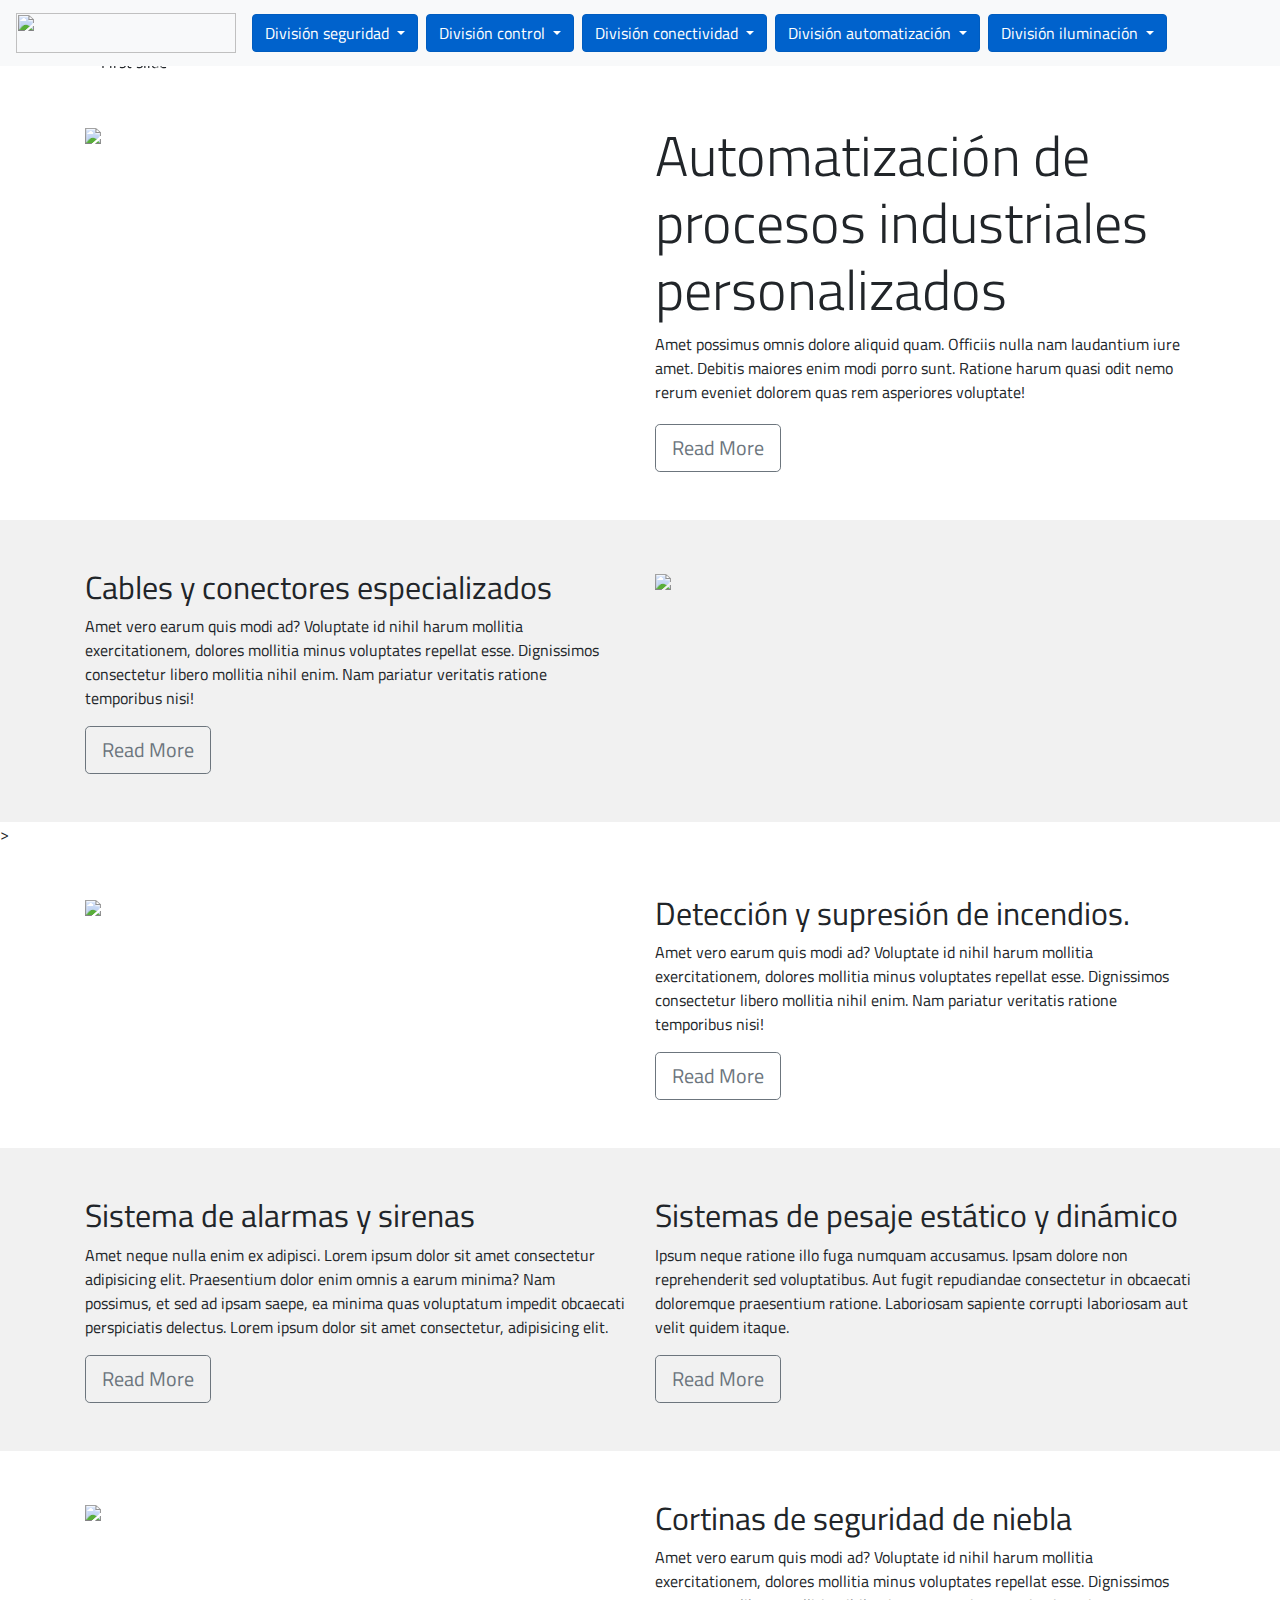
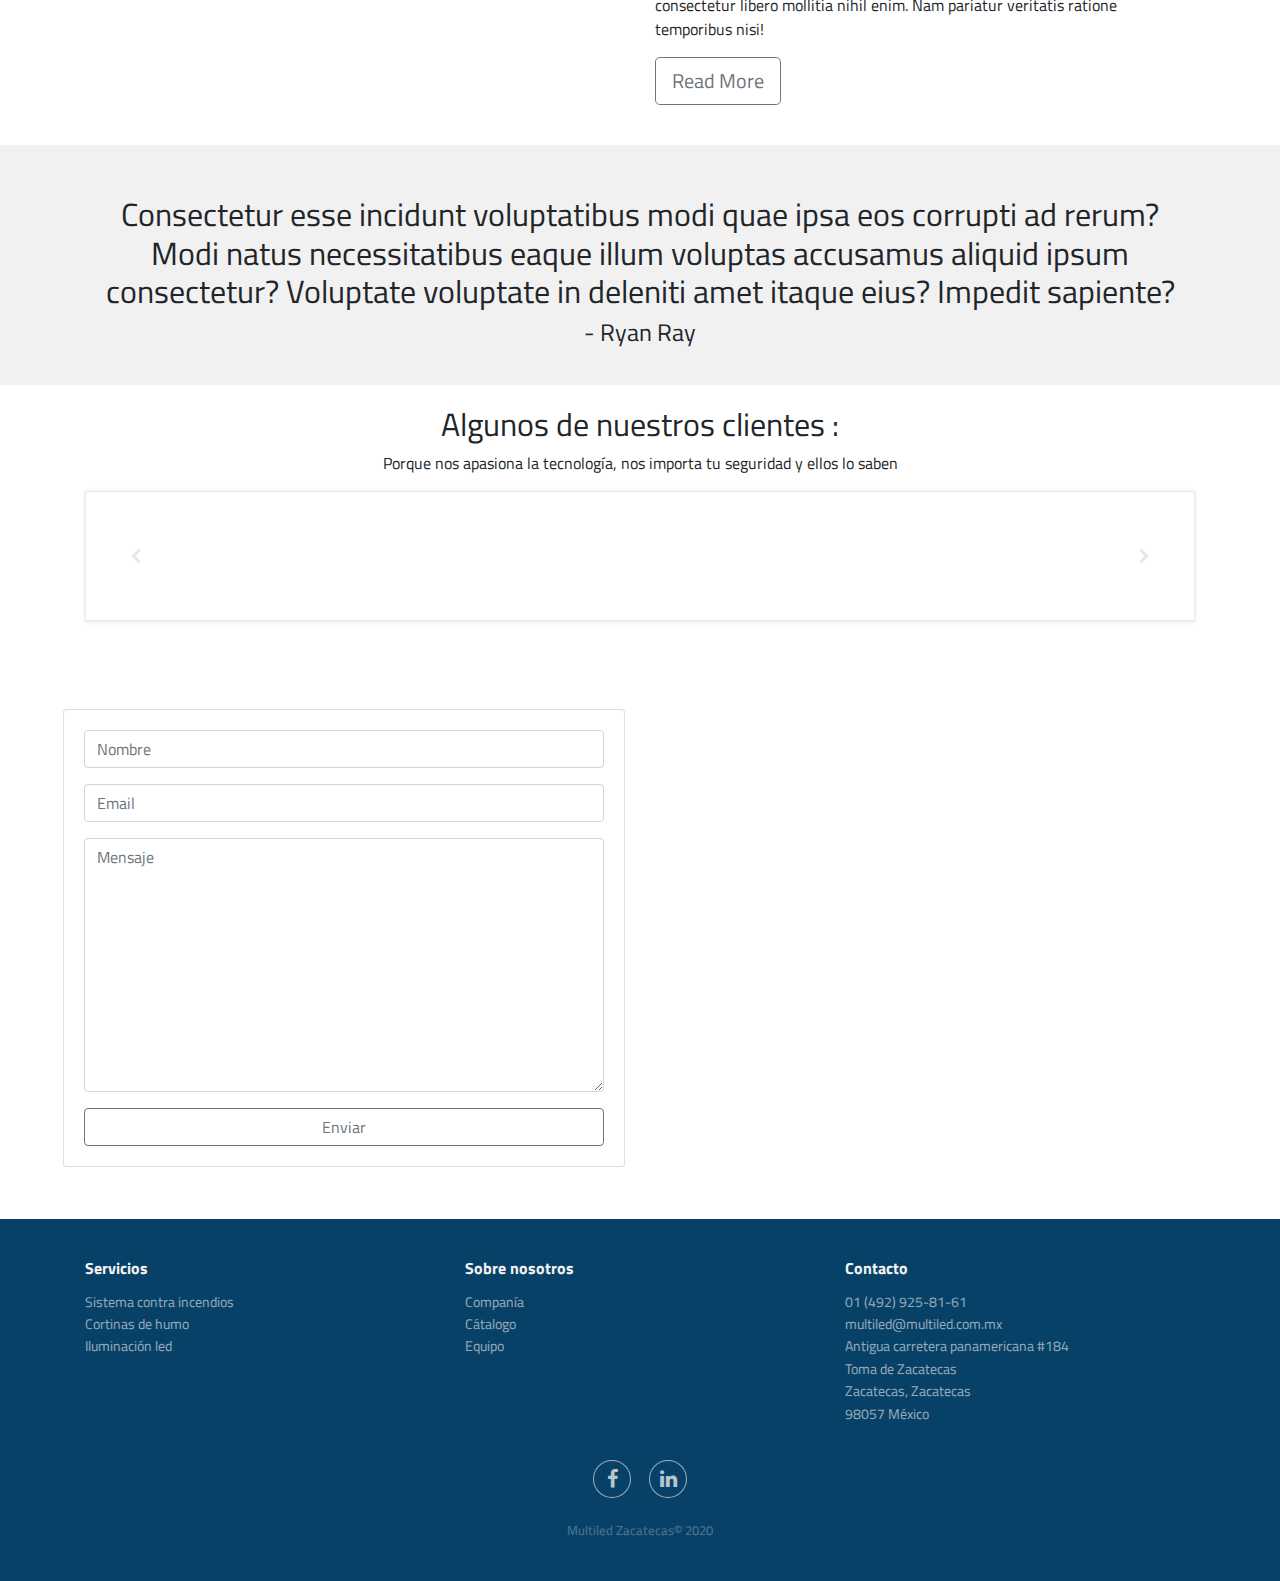
==== commit 05f8bd01: "Multiled-8.1 hasta aquí ya se crearón todas las páginas pero algunas no tienen contenido" ====
--- a/index.html
+++ b/index.html
@@ -62,9 +62,9 @@
 
 <body>
 
-  <div id="WAButton"></div>
-
-  <!-- NAVIGATION -->
+  <div id="WAButton" style="z-index: 1;"></div>
+  <div class="bg"></div>
+<!-- NAVIGATION -->
   <nav class="navbar navbar-expand-lg navbar-light bg-light fixed-top">
     <a class="navbar-brand" href="https://multiled.github.io/"> <img src="img/logo1.png" width="220" height="40" alt=""></a>
     <!--navbar para colocar el logo-->
@@ -84,9 +84,9 @@
               División seguridad
             </a>
             <div class="dropdown-menu" aria-labelledby="dropdownMenuLink">
-              <a class="dropdown-item" href="/Detección_y_supresión_de_incendios.html">Detección y supresión de incendios</a>
-              <a class="dropdown-item" href="/Cortinas_de_seguridad_de_niebla.html">Cortinas de seguridad de niebla</a>
-              <a class="dropdown-item" href="/Sistema_de_alarmas_y_sirenas.html">Sistema de alarmas y sirenas</a>
+              <a class="dropdown-item" href="/División_seguridad/Detección_y_supresión_de_incendios.html">Detección y supresión de incendios</a>
+              <a class="dropdown-item" href="/División_seguridad/Cortinas_de_seguridad_de_niebla.html">Cortinas de seguridad de niebla</a>
+              <a class="dropdown-item" href="/División_seguridad/Sistema_de_alarmas_y_sirenas.html">Sistema de alarmas y sirenas</a>
             </div>
           </div>
 
@@ -97,7 +97,7 @@
               División control
             </a>
             <div class="dropdown-menu" aria-labelledby="dropdownMenuLink">
-              <a class="dropdown-item" href="#">Sistema de pesajes</a>
+              <a class="dropdown-item" href="/División_control/Sistema_de_pesajes.html">Sistema de pesajes</a>
               <a class="dropdown-item" href="#">Densímetros</a>
               <a class="dropdown-item" href="#">Sensores especializados para instrumentación</a>
             </div>
@@ -143,21 +143,24 @@
   </nav>
   <!--navegación de botón-->
 
-  <!--Presentación de imagenes-->
-
-  <!--div id="carouselExampleIndicators" class="carousel slide" data-ride="carousel">
+  
+  <!--Video-->
+  <div id="carouselExampleIndicators" class="carousel slide" data-ride="carousel">
     <ol class="carousel-indicators">
       <li data-target="#carouselExampleIndicators" data-slide-to="0" class="active"></li>
       <li data-target="#carouselExampleIndicators" data-slide-to="1"></li>
       <li data-target="#carouselExampleIndicators" data-slide-to="2"></li>
+      <li data-target="#carouselExampleIndicators" data-slide-to="3"></li>
+      <li data-target="#carouselExampleIndicators" data-slide-to="4"></li>
+
     </ol>
     <div id="carousel">
       <div class="container">
-        <!--anadí este container para que la imagen se viera más pequeña y centrada>
+        <!--anadí este container para que la imagen se viera más pequeña y centrada-->
         <div class="carousel-inner">
           <div class="carousel-item active">
 
-            <img class="d-block w-100" src="img/humo.png" padd alt="First slide">
+            <img class="d-block w-100" src="img/Logo_Multiled.jpg" padd alt="First slide">
           </div>
           <div class="carousel-item">
             <img class="d-block w-100" src="img/det_supr_ince_01.png" alt="Second slide">
@@ -165,6 +168,13 @@
           <div class="carousel-item">
             <img class="d-block w-100" src="img/sirenas y alarmas.png" alt="Third slide">
           </div>
+          <div class="carousel-item">
+            <img class="d-block w-100" src="img/sirenas y alarmas.png" alt="Four slide">
+          </div>
+          <div class="carousel-item">
+            <img class="d-block w-100" src="img/sirenas y alarmas.png" alt="Five slide">
+          </div>
+
         </div>
         <a class="carousel-control-prev" href="#carouselExampleIndicators" role="button" data-slide="prev">
           <span class="carousel-control-prev-icon" aria-hidden="true"></span>
@@ -176,36 +186,7 @@
         </a>
       </div>
     </div>
-  </div-->
-
-  <!--Video-->
-  <section>
-          <div class="swiper-wrapper">
-            <div class="swiper-slide swiper-slide_video context-dark video-bg-overlay vide_bg swiper-slide-active" 
-            data-vide-bg="video/video" 
-            data-vide-options="posterType: jpg" 
-            style="width: 1920px; opacity: 1; transform: translate3d(0px, 0px, 0px);">
-              <div 
-              style="
-              position: absolute; z-index: -1; top: 0px; left: 0px; 
-              bottom: 0px; right: 0px; overflow: hidden; 
-              background-size: cover; background-color: transparent; 
-              background-repeat: no-repeat; background-position: 50% 50%; 
-              background-image: none;
-              ">
-                <video autoplay="" loop="" muted="" 
-                style="margin: auto; position: absolute; z-index: -1; top: 50%; left: 50%; 
-                transform: translate(-50%, -50%); visibility: visible; opacity: 1; width: 1922px; height: auto;">
-                  <source src="/Video/video.mp4" type="video/mp4">
-                    <source src="video/video.webm" type="video/webm">
-                      <source src="video/video.ogv" type="video/ogg">
-                      </video>
-                    </div>
-              <div class="swiper-slide-caption text-center" style="padding-top: 900px;">
-              </div>
-            </div>
-          </div >   
-   </section>
+  </div>
 
   <!-- SECTION -->
   <section id="header">
@@ -219,7 +200,7 @@
 
         <div class="col-md-6 col-sm-6">
           <div class="header-content-right">
-            <h1 class="display-4 mt-5">Proyectos llave en mano</h1>
+            <h1 class="display-4 mt-5">Automatización de procesos industriales personalizados</h1>
             <p class="mt-2">Amet possimus omnis dolore aliquid quam. Officiis nulla nam laudantium iure amet. Debitis
               maiores enim modi porro sunt. Ratione harum quasi odit nemo rerum eveniet dolorem quas rem asperiores
               voluptate!</p>
@@ -266,7 +247,7 @@
               voluptates repellat esse. Dignissimos consectetur libero mollitia nihil enim. Nam pariatur veritatis
               ratione temporibus nisi!
             </p>
-            <a href="#" class="btn btn-outline-secondary btn-lg">Read More</a>
+            <a href="/División_seguridad/Detección_y_supresión_de_incendios.html" class="btn btn-outline-secondary btn-lg">Read More</a>
           </div>
         </div>
       </div>
@@ -281,10 +262,7 @@
           <p>Amet neque nulla enim ex adipisci.
             Lorem ipsum dolor sit amet consectetur adipisicing elit. Praesentium dolor enim omnis a earum minima? Nam
             possimus, et sed ad ipsam saepe, ea minima quas voluptatum impedit obcaecati perspiciatis delectus.
-            Lorem ipsum dolor sit amet consectetur, adipisicing elit. Quibusdam provident doloribus alias soluta,
-            reiciendis eius eveniet odio tempore fugiat ullam repellendus facilis sed quae possimus perferendis aut
-            eligendi, dolores autem. Dolorum maxime at mollitia eius explicabo maxime eaque hic eveniet corporis est
-            officia corporis laudantium sed odit officia, voluptates iure in doloremque. Atque quo.</p>
+            Lorem ipsum dolor sit amet consectetur, adipisicing elit.</p>
           <a href="#" class="btn btn-outline-secondary btn-lg">Read More</a>
         </div>
         <div class="col-md-6 my-auto">
@@ -312,7 +290,7 @@
             <p>Amet vero earum quis modi ad? Voluptate id nihil harum mollitia exercitationem, dolores mollitia minus
               voluptates repellat esse. Dignissimos consectetur libero mollitia nihil enim. Nam pariatur veritatis
               ratione temporibus nisi!</p>
-            <a href="#" class="btn btn-outline-secondary btn-lg">Read More</a>
+            <a href="/División_seguridad/Cortinas_de_seguridad_de_niebla.html" class="btn btn-outline-secondary btn-lg">Read More</a>
           </div>
         </div>
       </div>
@@ -338,7 +316,7 @@
     <div class="brands" style="padding-top: 20px; padding-bottom: 40px;">
         <div class="container">
           <p class="h2 text-center">Algunos de nuestros clientes :</p>
-          <p class="text-center">Porque nos apasiona la tecnología y nos importa tu seguridad y ellos lo saben</p>
+          <p class="text-center">Porque nos apasiona la tecnología, nos importa tu seguridad y ellos lo saben</p>
           <div class="row">
                 <div class="col">
                     <div class="brands_slider_container">
@@ -377,43 +355,30 @@
     </div>
   </section>
 
-  <section id="contact">
-    <div class="container">
-      <h1 class="text-center h1" style="padding-top: 20px;">Contáctanos</h1>
-      <div class="row">
-        <div class="row ">
-        <div class="col-md-6">
-          <div class="info-left">
-            <form class="card mt-4">
-              <div class="card-body">
-                <div class="form-group">
-                  <input type="text" class="form-control" placeholder="Nombre">
+  <section id="contact"></section>
+    <div class="row row-cols-2 mt-4 ml-5 mr-5 mb-5">
+      <div class="col">
+       <form class="card mt-4">
+                <div class="card-body">
+                  <div class="form-group">
+                    <input type="text" class="form-control" placeholder="Nombre">
+                  </div>
+                  <div class="form-group">
+                    <input type="text" class="form-control" placeholder="Email">
+                  </div>
+                  <div class="form-group">
+                    <textarea cols="30" rows="10" placeholder="Mensaje" class="form-control"></textarea>
+                  </div>
+                  <button class="btn btn-outline-secondary btn-block" href="multiled@multiled.com.mx">
+                    Enviar
+                  </button>
                 </div>
-                <div class="form-group">
-                  <input type="text" class="form-control" placeholder="Email">
-                </div>
-                <div class="form-group">
-                  <textarea cols="30" rows="10" placeholder="Mensaje" class="form-control"></textarea>
-                </div>
-                <button class="btn btn-outline-secondary btn-block" href="multiled@multiled.com.mx">
-                  Enviar
-                </button>
+              </form>
               </div>
-            </form>
-          </div>
-        </div>
-        <div class="col-md-6 mt-4">
-          <div class="info-right">
-            <iframe
-              src="https://www.google.com/maps/embed?pb=!1m18!1m12!1m3!1d1839.4274007402591!2d-102.60488958325053!3d22.7707691632684!2m3!1f0!2f0!3f0!3m2!1i1024!2i768!4f13.1!3m3!1m2!1s0x14075cfde7ad9171%3A0x8395cbbb6cde0a20!2sMultiled%20Zacatecas%20SA%20DE%20CV!5e0!3m2!1sen!2smx!4v1588278283548!5m2!1sen!2smx"
-              width="520" height="450" frameborder="0" style="border:0;" allowfullscreen="" aria-hidden="false"
-              tabindex="0"></iframe>
-          </div>
-        </div>
-      </div>
-    </div>
-    <br>
-    <br>
+      <div class="col mt-4">
+        <iframe src="https://www.google.com/maps/embed?pb=!1m18!1m12!1m3!1d1839.4274007402591!2d-102.60488958325053!3d22.7707691632684!2m3!1f0!2f0!3f0!3m2!1i1024!2i768!4f13.1!3m3!1m2!1s0x14075cfde7ad9171%3A0x8395cbbb6cde0a20!2sMultiled%20Zacatecas%20SA%20DE%20CV!5e0!3m2!1sen!2smx!4v1588278283548!5m2!1sen!2smx" width="100%" height="456" frameborder="0" style="border:0;" allowfullscreen="" aria-hidden="false" tabindex="0"></iframe>
+        </div> 
+    </div>  
   </section>
 
   <div class="footer-dark">
@@ -423,24 +388,24 @@
           <div class="col-md-4 item">
             <h3>Servicios</h3>
             <ul>
-              <li><a href="#">Sistema contra incendios</a></li>
-              <li><a href="#">Cortinas de humo</a></li>
+              <li><a href="División_seguridad/Detección_y_supresión_de_incendios.html">Sistema contra incendios</a></li>
+              <li><a href="División_seguridad/Cortinas_de_seguridad_de_niebla.html">Cortinas de humo</a></li>
               <li><a href="#">Iluminación led</a></li>
             </ul>
           </div>
 
           <div class="col-md-4 item">
-            <h3>About</h3>
+            <h3>Sobre nosotros</h3>
             <ul>
-              <li><a href="#">Company</a></li>
-              <li><a href="#">Team</a></li>
-              <li><a href="#">Careers</a></li>
+              <li><a href="/about/Company.html">Companía</a></li>
+              <li><a href="https://drive.google.com/open?id=11pl5gztyJenVZ1_EhDIV2bVjOSt6AR1P">Cátalogo</a></li>
+              <li><a href="#">Equipo</a></li>
             </ul>
           </div>
           <div class="col-md-4 item text">
             <h3>Contacto</h3>
             <ul>
-              <li><a href="tel:+014929258161">01(492)925-81-61</a></li>
+              <li><a href="tel:+014929258161">01 (492) 925-81-61</a></li>
               <li><a href="mailto:multiled@multiled.com.mx">multiled@multiled.com.mx</a></li>
               <li><p>
                 Antigua carretera panamericana #184
